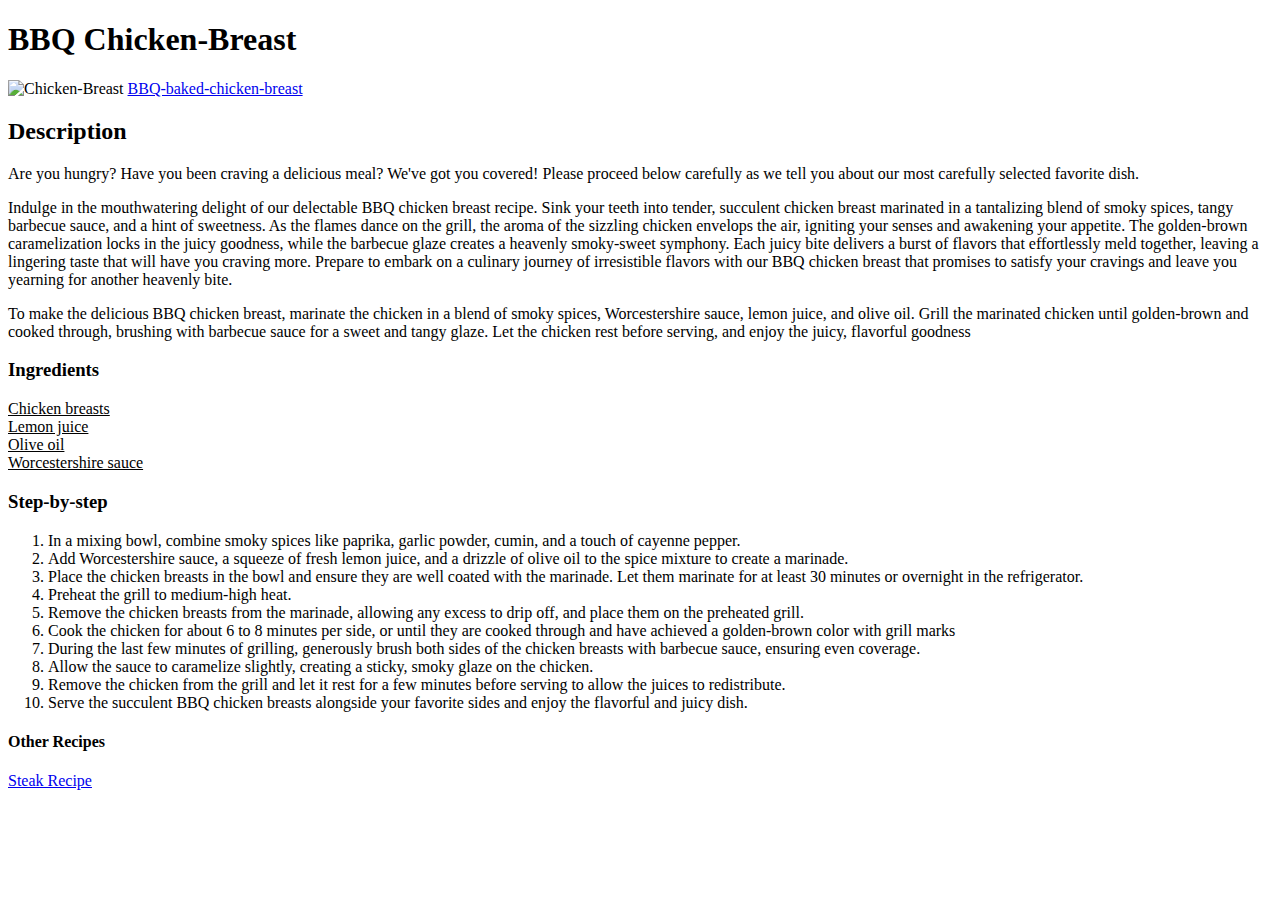
==== recipes/bbq-chicken.html @ 9db38c38 "restructured files and added a main homepage" ====
<!-- Intended purpose of this project is to showcase a favorite recipe -->
<!DOCTYPE html>
<html lang="en">
<head>
    <meta charset="UTF-8">
    <meta name="viewport" content="width=device-width, initial-scale=1.0">
    <title>Recipes</title>
</head>
<body>
    <h1>BBQ Chicken-Breast</h1>
    <img src="grilled-chicken-horizontal-1532030541.jpg" alt="Chicken-Breast">

    <a href="https://healthyfitnessmeals.com/baked-chicken-breast/">BBQ-baked-chicken-breast</a>
    
    <h2>Description</h2>

    <p>Are you hungry? Have you been craving a delicious meal? We've got you covered! Please 
        proceed below carefully as we tell you about our most carefully selected favorite dish. </p>
    
    <p>Indulge in the mouthwatering delight of our delectable BBQ chicken breast recipe. Sink your teeth 
        into tender, succulent chicken breast marinated in a tantalizing blend of smoky spices, tangy barbecue
         sauce, and a hint of sweetness. As the flames dance on the grill, the aroma of the sizzling chicken
          envelops the air, igniting your senses and awakening your appetite. The golden-brown caramelization 
          locks in the juicy goodness, while the barbecue glaze creates a heavenly smoky-sweet symphony. Each 
          juicy bite delivers a burst of flavors that effortlessly meld together, leaving a lingering taste that
           will have you craving more. Prepare to embark on a culinary journey of irresistible flavors with our BBQ 
           chicken breast that promises to satisfy your cravings and leave you yearning for another heavenly bite. </p>

    <p>To make the delicious BBQ chicken breast, marinate the chicken in a blend of smoky spices, Worcestershire sauce, 
        lemon juice, and olive oil. Grill the marinated chicken until golden-brown and cooked through, brushing with barbecue
         sauce for a sweet and tangy glaze. Let the chicken rest before serving, and enjoy the juicy, flavorful goodness </p>

    <h3>Ingredients</h3>
    <u>
        <li>Chicken breasts</li>
        <li>Lemon juice</li>
        <li>Olive oil</li>
        <li>Worcestershire sauce</li>
    </u>

    <h3>Step-by-step</h3>
    <ol>
    <li>In a mixing bowl, combine smoky spices like paprika, garlic powder, 
     cumin, and a touch of cayenne pepper.</li>
    <li>Add Worcestershire sauce, a squeeze of fresh lemon juice, and
     a drizzle of olive oil to the spice mixture to create a marinade.</li>
    <li>Place the chicken breasts in the bowl and ensure they are well coated with the marinade. Let them marinate for at least 30 minutes or overnight in the refrigerator.</li>
    <li>Preheat the grill to medium-high heat.</li>
    <li>Remove the chicken breasts from the marinade, allowing any excess to drip off, and place them on the preheated grill.</li>
    <li>Cook the chicken for about 6 to 8 minutes per side, or until they are cooked through and have achieved a golden-brown color with grill marks</li>
    <li>During the last few minutes of grilling, generously brush both sides of the chicken breasts with barbecue sauce, ensuring even coverage.</li>
    <li>Allow the sauce to caramelize slightly, creating a sticky, smoky glaze on the chicken.</li>
    <li>Remove the chicken from the grill and let it rest for a few minutes before serving to allow the juices to redistribute.</li>
    <li>Serve the succulent BBQ chicken breasts alongside your favorite sides and enjoy the flavorful and juicy dish.
    </li></ol>

    <h4>Other Recipes</h4>
    <a href="recipes/steak.html">Steak Recipe</a>

</body>
</html>
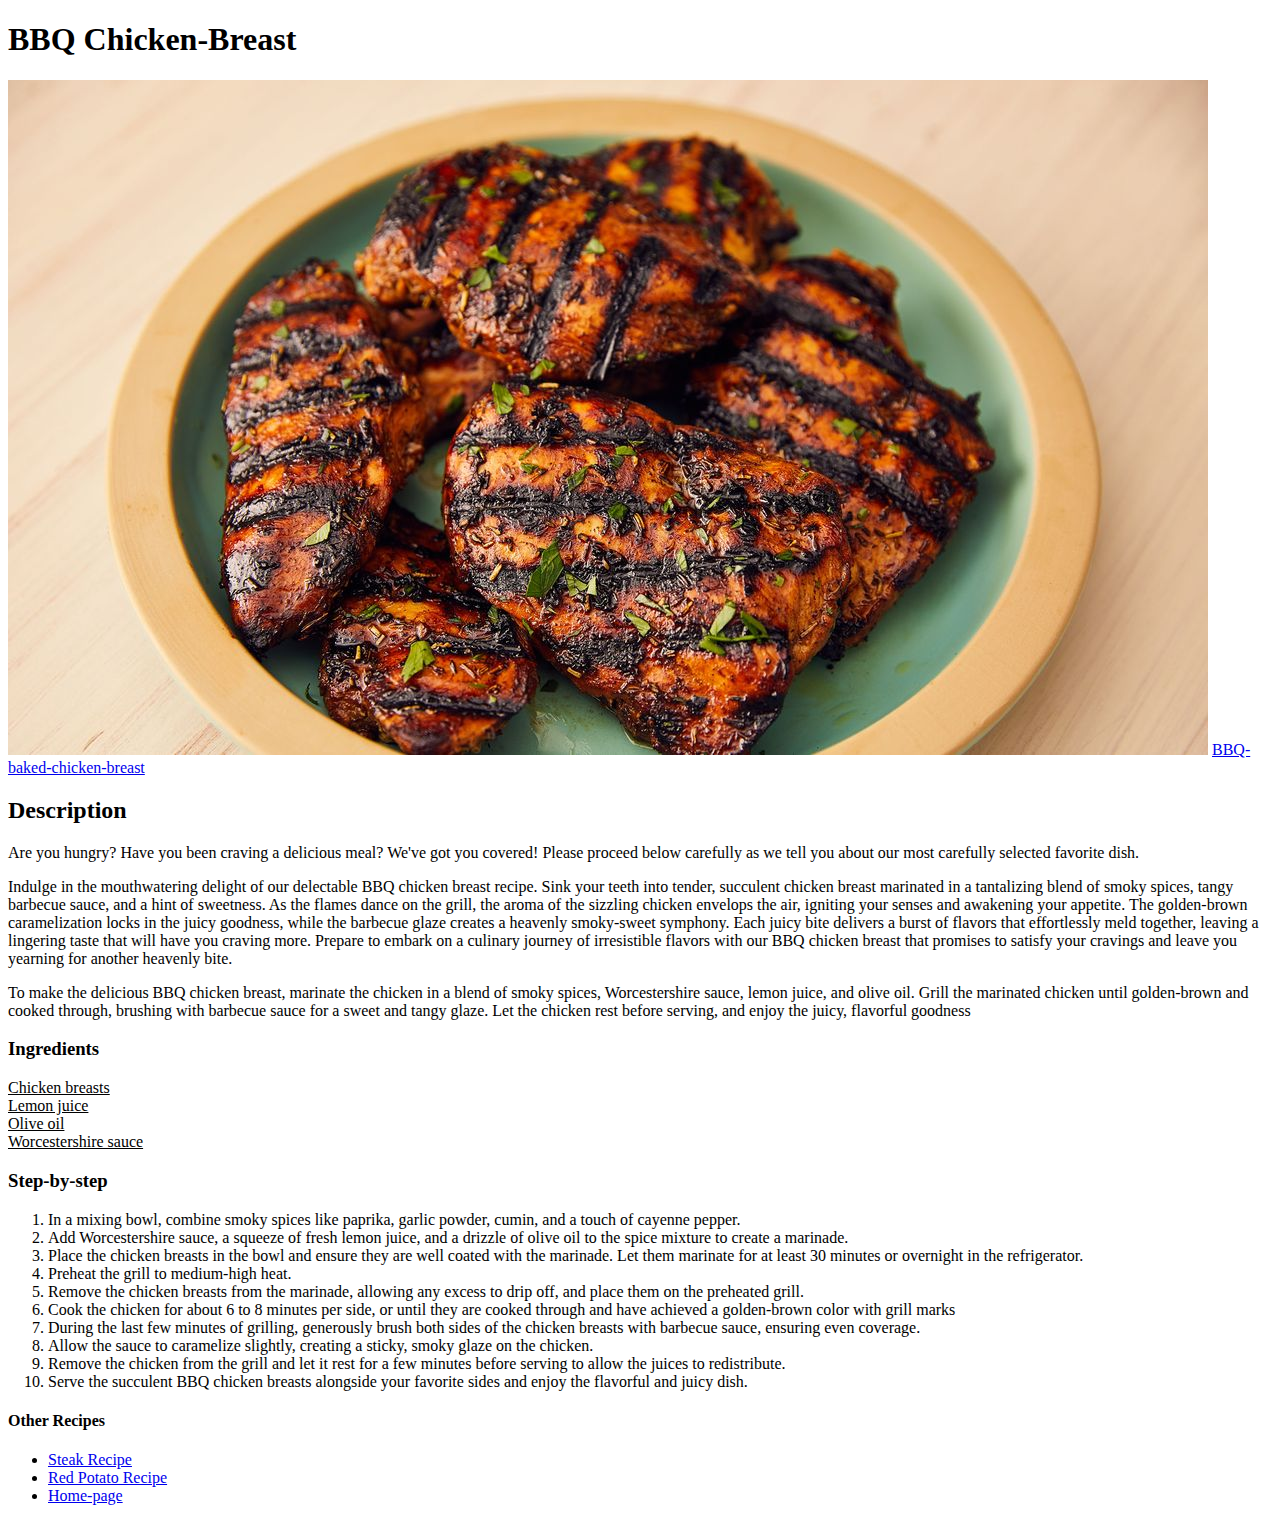
==== commit 05f7aee0: "Linked websites together + added homepage" ====
--- a/recipes/bbq-chicken.html
+++ b/recipes/bbq-chicken.html
@@ -55,7 +55,11 @@
     </li></ol>
 
     <h4>Other Recipes</h4>
-    <a href="recipes/steak.html">Steak Recipe</a>
-
+    <ul>
+        <li><a href="steak.html">Steak Recipe</a></li>
+        <li> <a href="red-potato-recipe.html">Red Potato Recipe</a></li>
+        <li><a href="../index.html">Home-page</a></li>
+    </ul>
+    
 </body>
 </html>